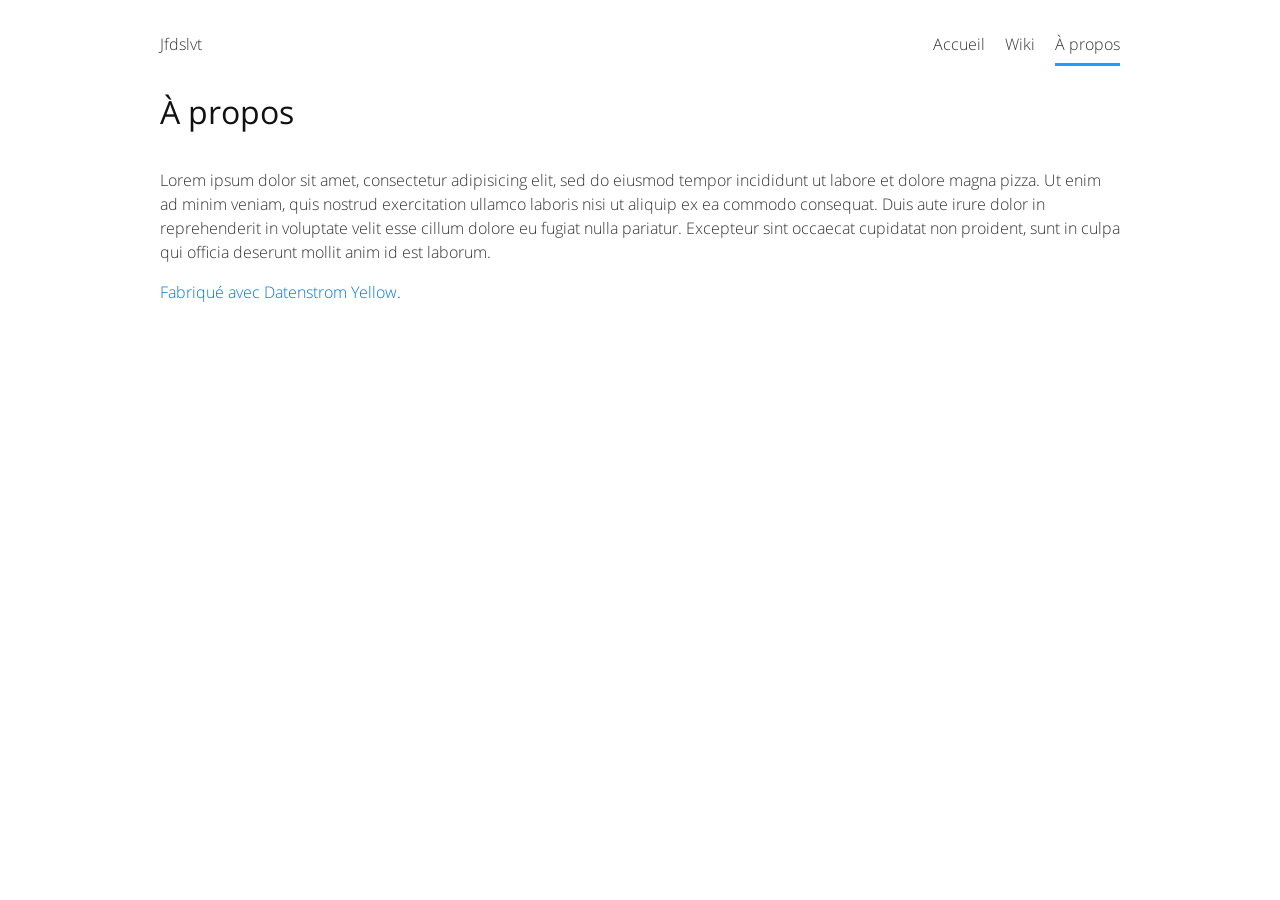
==== about/index.html @ c8bfd83d "Deploy rendered wiki from source bistiti/wiki.jfdslv@3e7b6deae27dd3a58346ea948d7e831e944ac0fc" ====
<!DOCTYPE html>
<html lang="fr">
<head>
<title>À propos - Jfdslvt</title>
<meta charset="utf-8" />
<meta name="description" content="Lorem ipsum dolor sit amet, consectetur adipisicing elit, sed do eiusmod tempor incididunt ut labore et dolore magna pizza. Ut enim ad minim veniam,…" />
<meta name="author" content="Wiki_Yellow" />
<meta name="generator" content="Datenstrom Yellow" />
<meta name="viewport" content="width=device-width, initial-scale=1" />
<link rel="stylesheet" type="text/css" media="all" href="/assets/stockholm.css" />
<link rel="icon" type="image/png" href="/assets/stockholm.png" />
</head>
<body>
<div class="page layout-default">
<div class="header" role="banner">
<div class="sitename">
<h1><a href="/"><i class="sitename-logo"></i>Jfdslvt</a></h1>
</div>
<div class="sitename-banner"></div>
<div class="navigation" role="navigation" aria-label="Principale">
<ul>
<li><a href="/">Accueil</a></li>
<li><a href="/wiki/">Wiki</a></li>
<li><a class="active" aria-current="page" href="/about/">À propos</a></li>
</ul>
</div>
<div class="navigation-banner"></div>
</div>
<div class="content">
<div class="main" role="main">
<h1>À propos</h1>
<p>Lorem ipsum dolor sit amet, consectetur adipisicing elit, sed do eiusmod tempor incididunt ut 
labore et dolore magna pizza. Ut enim ad minim veniam, quis nostrud exercitation ullamco laboris 
nisi ut aliquip ex ea commodo consequat. Duis aute irure dolor in reprehenderit in voluptate velit 
esse cillum dolore eu fugiat nulla pariatur. Excepteur sint occaecat cupidatat non proident, sunt 
in culpa qui officia deserunt mollit anim id est laborum.</p>

<p><a href="https://datenstrom.se/yellow/">Fabriqué avec Datenstrom Yellow</a>.</p>
</div>
</div>
<div class="footer" role="contentinfo">
<div class="siteinfo">
</div>
<div class="siteinfo-banner"></div>
</div>
</div>
</body>
</html>
---- assets/stockholm.css ----
/* Stockholm extension, https://github.com/annaesvensson/yellow-stockholm */

/* Colors and fonts */

:root {
    --bg: #fff;
    --code-bg: #f7f7f7;
    --important-bg: #f0f8fe;
    --heading: #111;
    --text: #333;
    --code: #666;
    --link: #07d;
    --link-active: #29f;
    --blockquote-accent: #29f;
    --important-accent: #08e;
    --separator: #ddd;
    --border: #bbb;
    --font: "Open Sans", Helvetica, sans-serif;
    --monospace-font: Consolas, Menlo, Courier, monospace;
}
@font-face {
    font-family: "Open Sans";
    font-style: normal;
    font-weight: 300;
    font-display: swap;
    src: url(stockholm-opensans-light.woff) format("woff");
}
@font-face {
    font-family: "Open Sans";
    font-style: normal;
    font-weight: 400;
    font-display: swap;
    src: url(stockholm-opensans-regular.woff) format("woff");
}
@font-face {
    font-family: "Open Sans";
    font-style: normal;
    font-weight: 700;
    font-display: swap;
    src: url(stockholm-opensans-bold.woff) format("woff");
}

/* General */

html, body, div, form, pre, span, tr, th, td, img {
    margin: 0;
    padding: 0;
    border: 0;
    vertical-align: baseline;
}
body {
    margin: 1em;
    background-color: var(--bg);
    color: var(--text);
    font-family: var(--font);
    font-size: 1em;
    font-weight: 300;
    line-height: 1.5;
}
h1, h2, h3, h4, h5, h6 {
    color: var(--heading);
    font-weight: 400;
}
h1 {
    font-size: 2em;
}
hr {
    height: 1px;
    background: var(--separator);
    border: 0;
}
strong {
    font-weight: bold;
}
code {
    font-size: 1.1em;
}
a {
    color: var(--link);
    text-decoration: none;
}
a:hover {
    color: var(--link);
    text-decoration: underline;
}

/* Content */

.content h1 {
    margin: 1em 0;
}
.content h1 a {
    color: var(--heading);
}
.content h1 a:hover {
    color: var(--heading);
    text-decoration: none;
}
.content img {
    max-width: 100%;
    height: auto;
}
.content form {
    margin: 1em 0;
}
.content table {
    border-spacing: 0;
    border-collapse: collapse;
}
.content th:not([align]) {
    text-align: left;
}
.content th,
.content td {
    padding: 0.3em;
    padding-left: 2em;
}
.content th:first-child,
.content td:first-child {
    padding: 0.3em;
}
.content th {
    border-bottom: 1px solid var(--separator);
}
.content code,
.content pre {
    font-family: var(--monospace-font);
    font-size: 90%;
}
.content code {
    padding: 0.15em 0.4em;
    margin: 0;
    background-color: var(--code-bg);
    color: var(--code);
    border-radius: 3px;
}
.content pre > code {
    padding: 0;
    margin: 0;
    white-space: pre;
    background: transparent;
    border: 0;
    font-size: inherit;
}
.content pre {
    padding: 1em;
    overflow: auto;
    line-height: 1.45;
    background-color: var(--code-bg);
    color: var(--code);
    border-radius: 3px;
}
.content blockquote {
    margin-left: 0;
    padding-left: 1em;
    font-weight: bold;
    border-left: 3px solid var(--blockquote-accent);
}
.content details summary {
    margin: inherit;
    cursor: pointer;
}
.content details > * {
    margin: 1em 0 1em 1em;
}
.content .important {
    margin: 1em 0;
    padding: 10px 1em;
    background-color: var(--important-bg);
    border-left: 10px solid var(--important-accent);
}
.content .flexible {
    position: relative;
    padding-top: 0;
    padding-bottom: 56.25%;
}
.content .flexible iframe {
    position: absolute;
    top: 0;
    left: 0;
    width: 100%;
    height: 100%;
}
.content .task-list-item {
    list-style-type: none;
}
.content .task-list-item input {
    margin: 0 0.2em 0.25em -1.75em;
    vertical-align: middle;
}
.content .toc {
    margin: 0;
    padding: 0;
    list-style: none;
}
.content .wikipages ul,
.content .wikitags ul,
.content .wikilinks ul {
    padding: 0;
    list-style: none;
    column-width: 19em;
}
.content .previousnext .previous {
    margin-right: 1em;
}
.content .pagination .previous {
    margin-right: 1em;
}
.content .pagination {
    margin: 1em 0;
}
.content .left {
    float: left;
    margin: 0 1em 0 0;
}
.content .center {
    display: block;
    margin: 0 auto;
}
.content .right {
    float: right;
    margin: 0 0 0 1em;
}
.content .rounded {
    border-radius: 4px;
}

/* Header */

.header {
    margin: 2em 0;
}
.header .sitename {
    display: block;
    float: left;
}
.header .sitename h1 {
    margin: 0;
    font-size: 1em;
    font-weight: 300;
}
.header .sitename h1 a {
    color: var(--text);
    border-bottom: solid 3px var(--bg);
    text-decoration: none;
    padding: 0.5em 0;
}
.header .sitename h1 a:hover {
    color: var(--link);
    border-bottom: solid 3px var(--link-active);
}
.header .sitename p {
    margin-top: 0;
    color: var(--text);
}

/* Navigation */

.navigation {
    display: block;
    float: right;
}
.navigation a {
    color: var(--text);
    border-bottom: solid 3px var(--bg);
    text-decoration: none;
    padding: 0.5em 0;
    margin: 0 0.5em;
}
.navigation a:hover {
    color: var(--link);
    border-bottom: solid 3px var(--link-active);
}
.navigation ul {
    margin: 0 -0.5em;
    padding: 0;
    list-style: none;
}
.navigation li {
    display: inline;
}
.navigation li a.active {
    border-bottom: solid 3px var(--link-active);
}
.navigation-banner {
    clear: both;
}

/* Footer */

.footer {
    margin: 2em 0;
}
.footer .siteinfo a {
    color: var(--link);
}
.footer .siteinfo a:hover {
    color: var(--link);
    text-decoration: underline;
}

/* Forms and buttons */

.form-control {
    margin: 0;
    padding: 2px 4px;
    display: inline-block;
    min-width: 7em;
    background-color: var(--bg);
    color: var(--text);
    background-image: linear-gradient(to bottom, var(--bg), var(--bg));
    border: 1px solid var(--border);
    border-radius: 4px;
    font-size: 0.9em;
    font-family: inherit;
    font-weight: normal;
    line-height: normal;
}
.btn {
    margin: 0;
    padding: 4px 22px;
    display: inline-block;
    min-width: 7em;
    background-color: #eaeaea;
    color: #333333;
    background-image: linear-gradient(to bottom, #f8f8f8, #e1e1e1);
    border: 1px solid var(--border);
    border-color: #c1c1c1 #c1c1c1 #aaaaaa;
    border-radius: 4px;
    outline-offset: -2px;
    font-size: 0.9em;
    font-family: inherit;
    font-weight: normal;
    line-height: 1;
    text-align: center;
    text-decoration: none;
    box-sizing: border-box;
}
.btn:hover,
.btn:focus,
.btn:active {
    color: #333333;
    background-image: none;
    text-decoration: none;
}
.btn:active {
    box-shadow: inset 0 2px 4px rgba(0, 0, 0, 0.1);
}

/* Responsive and print */

.page {
    margin: 0 auto;
    max-width: 1000px;
}

@media screen and (min-width: 62em) {
    body {
        width: 60em;
        margin: 1em auto;
    }
    .page {
        margin: 0;
        max-width: none;
    }
}
@media screen and (max-width: 32em) {
    body {
        margin: 0.5em;
        font-size: 0.9em;
    }
    .content h1,
    .content h2 {
        font-size: 1.5em;
    }
}
@media print {
    .page {
        border: none !important;
    }
}

/* Custom */
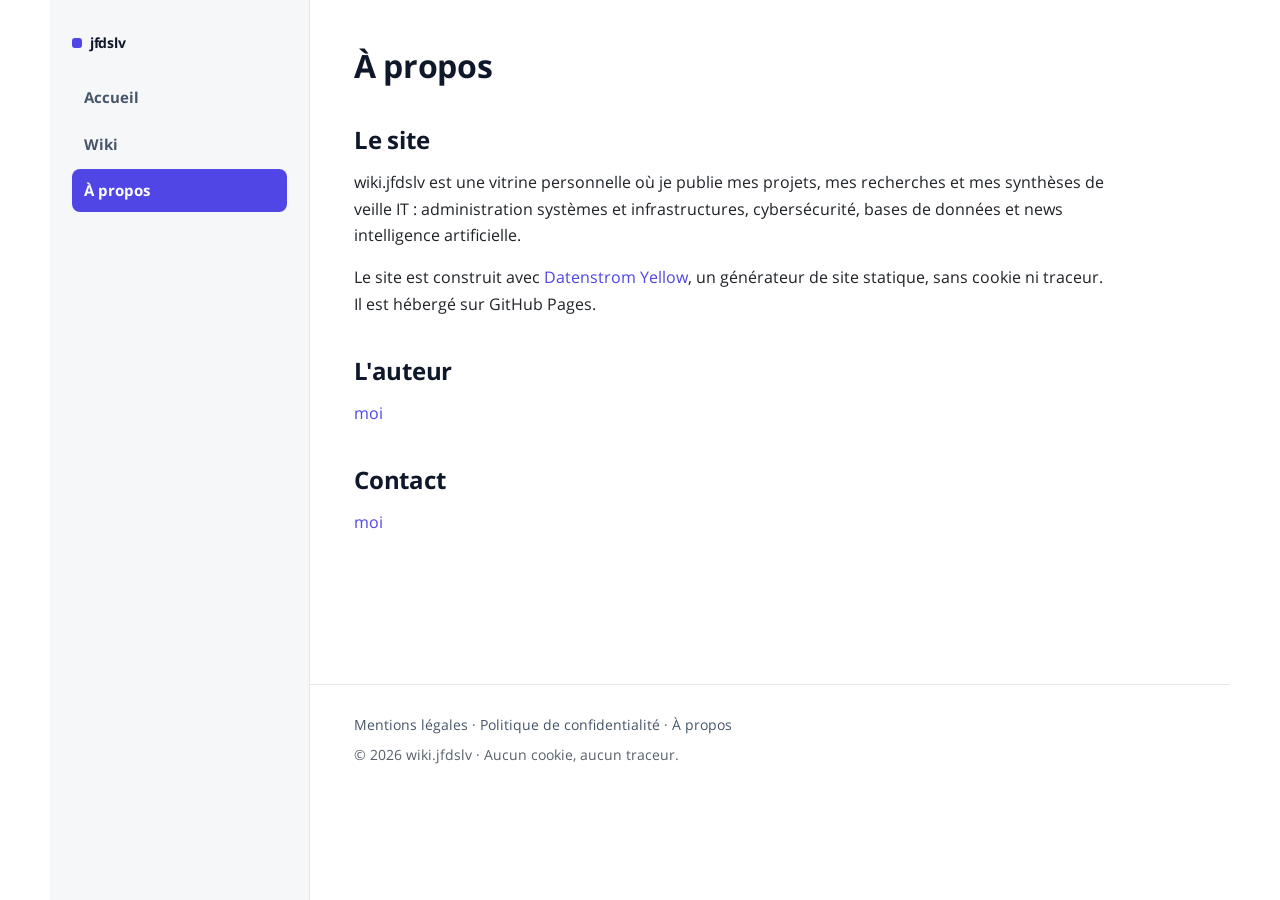
==== commit d0e7a30f: "Deploy rendered wiki from source bistiti/wiki.jfdslv@60198874a7b2947cbbbb84c05711634c2879f8de" ====
--- a/about/index.html
+++ b/about/index.html
@@ -1,9 +1,9 @@
 <!DOCTYPE html>
 <html lang="fr">
 <head>
-<title>À propos - Jfdslvt</title>
+<title>À propos - jfdslv</title>
 <meta charset="utf-8" />
-<meta name="description" content="Lorem ipsum dolor sit amet, consectetur adipisicing elit, sed do eiusmod tempor incididunt ut labore et dolore magna pizza. Ut enim ad minim veniam,…" />
+<meta name="description" content="À propos de wiki.jfdslv : vitrine de projets, de recherches et de veille IT." />
 <meta name="author" content="Wiki_Yellow" />
 <meta name="generator" content="Datenstrom Yellow" />
 <meta name="viewport" content="width=device-width, initial-scale=1" />
@@ -11,10 +11,11 @@
 <link rel="icon" type="image/png" href="/assets/stockholm.png" />
 </head>
 <body>
+<a class="skip-link" href="#contenu">Aller au contenu</a>
 <div class="page layout-default">
 <div class="header" role="banner">
 <div class="sitename">
-<h1><a href="/"><i class="sitename-logo"></i>Jfdslvt</a></h1>
+<p class="sitename-title"><a href="/"><i class="sitename-logo"></i>jfdslv</a></p>
 </div>
 <div class="sitename-banner"></div>
 <div class="navigation" role="navigation" aria-label="Principale">
@@ -27,19 +28,28 @@
 <div class="navigation-banner"></div>
 </div>
 <div class="content">
-<div class="main" role="main">
+<div class="main" role="main" id="contenu" tabindex="-1">
 <h1>À propos</h1>
-<p>Lorem ipsum dolor sit amet, consectetur adipisicing elit, sed do eiusmod tempor incididunt ut 
-labore et dolore magna pizza. Ut enim ad minim veniam, quis nostrud exercitation ullamco laboris 
-nisi ut aliquip ex ea commodo consequat. Duis aute irure dolor in reprehenderit in voluptate velit 
-esse cillum dolore eu fugiat nulla pariatur. Excepteur sint occaecat cupidatat non proident, sunt 
-in culpa qui officia deserunt mollit anim id est laborum.</p>
+<h2 id="le-site">Le site</h2>
 
-<p><a href="https://datenstrom.se/yellow/">Fabriqué avec Datenstrom Yellow</a>.</p>
+<p>wiki.jfdslv est une vitrine personnelle où je publie mes projets, mes recherches et mes synthèses de veille IT : administration systèmes et infrastructures, cybersécurité, bases de données et news intelligence artificielle.</p>
+
+<p>Le site est construit avec <a href="https://datenstrom.se/yellow/">Datenstrom Yellow</a>, un générateur de site statique, sans cookie ni traceur. Il est hébergé sur GitHub Pages.</p>
+
+<h2 id="l-auteur">L'auteur</h2>
+
+<p><a href="https://jfdslv.fr/">moi</a></p>
+
+<h2 id="contact">Contact</h2>
+
+<p><a href="https://jfdslv.fr/">moi</a></p>
 </div>
 </div>
 <div class="footer" role="contentinfo">
 <div class="siteinfo">
+<p><a href="/mentions-legales/">Mentions légales</a> · <a href="/confidentialite/">Politique de confidentialité</a> · <a href="/about/">À propos</a></p>
+
+<p>© 2026 wiki.jfdslv · Aucun cookie, aucun traceur.</p>
 </div>
 <div class="siteinfo-banner"></div>
 </div>
--- a/assets/stockholm.css
+++ b/assets/stockholm.css
@@ -1,22 +1,32 @@
 /* Stockholm extension, https://github.com/annaesvensson/yellow-stockholm */
+/* Redesign "Docs clair" — mise en page laterale, lecture confortable, contrastes WCAG 2.1 AA. */
 
 /* Colors and fonts */
 
 :root {
-    --bg: #fff;
-    --code-bg: #f7f7f7;
-    --important-bg: #f0f8fe;
-    --heading: #111;
-    --text: #333;
-    --code: #666;
-    --link: #07d;
-    --link-active: #29f;
-    --blockquote-accent: #29f;
-    --important-accent: #08e;
-    --separator: #ddd;
-    --border: #bbb;
-    --font: "Open Sans", Helvetica, sans-serif;
+    --bg: #ffffff;
+    --bg-sidebar: #f6f7f9;
+    --bg-soft: #f3f4f6;
+    --code-bg: #f3f4f6;
+    --important-bg: #eef4ff;
+    --heading: #0f172a;
+    --text: #1f2328;
+    --muted: #57606a;
+    --code: #b4245b;
+    --link: #4f46e5;
+    --link-hover: #4338ca;
+    --accent: #4f46e5;
+    --on-accent: #ffffff;
+    --blockquote-accent: #4f46e5;
+    --important-accent: #4f46e5;
+    --separator: #e5e7eb;
+    --border: #e5e7eb;
+    --sidebar-link: #475569;
+    --sidebar-hover-bg: #eceef2;
+    --font: "Open Sans", Helvetica, Arial, sans-serif;
     --monospace-font: Consolas, Menlo, Courier, monospace;
+    --reading-width: 760px;
+    --sidebar-width: 260px;
 }
 @font-face {
     font-family: "Open Sans";
@@ -42,6 +52,9 @@
 
 /* General */
 
+*, *::before, *::after {
+    box-sizing: border-box;
+}
 html, body, div, form, pre, span, tr, th, td, img {
     margin: 0;
     padding: 0;
@@ -49,53 +62,203 @@
     vertical-align: baseline;
 }
 body {
-    margin: 1em;
+    margin: 0;
     background-color: var(--bg);
     color: var(--text);
     font-family: var(--font);
     font-size: 1em;
-    font-weight: 300;
-    line-height: 1.5;
+    font-weight: 400;
+    line-height: 1.65;
+    -webkit-font-smoothing: antialiased;
+    text-rendering: optimizeLegibility;
 }
 h1, h2, h3, h4, h5, h6 {
     color: var(--heading);
-    font-weight: 400;
-}
-h1 {
-    font-size: 2em;
-}
+    font-weight: 700;
+    line-height: 1.25;
+    letter-spacing: -0.01em;
+}
+h1 { font-size: 2em; }
+h2 { font-size: 1.5em; }
+h3 { font-size: 1.2em; }
 hr {
     height: 1px;
+    margin: 2em 0;
     background: var(--separator);
     border: 0;
 }
-strong {
-    font-weight: bold;
-}
-code {
-    font-size: 1.1em;
-}
+strong { font-weight: 700; }
+code { font-size: 1.05em; }
 a {
     color: var(--link);
     text-decoration: none;
 }
 a:hover {
+    color: var(--link-hover);
+    text-decoration: underline;
+}
+
+/* Keyboard focus — visible for accessibility (RGAA / WCAG 2.4.7) */
+a:focus-visible,
+.btn:focus-visible,
+.form-control:focus-visible,
+summary:focus-visible,
+.navigation a:focus-visible {
+    outline: 3px solid var(--accent);
+    outline-offset: 2px;
+    border-radius: 4px;
+}
+
+/* Skip link — keyboard users jump straight to content */
+.skip-link {
+    position: absolute;
+    left: -9999px;
+    top: 0;
+    z-index: 1000;
+    background: var(--accent);
+    color: var(--on-accent);
+    padding: 10px 16px;
+    border-radius: 0 0 8px 0;
+    font-weight: 600;
+    text-decoration: none;
+}
+.skip-link:focus {
+    left: 0;
+}
+
+/* Page shell — sidebar + main + footer grid */
+
+.page {
+    display: grid;
+    grid-template-columns: var(--sidebar-width) minmax(0, 1fr);
+    grid-template-areas:
+        "sidebar main"
+        "sidebar footer";
+    max-width: 1180px;
+    margin: 0 auto;
+    min-height: 100vh;
+}
+
+/* Header = left sidebar */
+
+.header {
+    grid-area: sidebar;
+    position: sticky;
+    top: 0;
+    align-self: start;
+    height: 100vh;
+    overflow-y: auto;
+    display: flex;
+    flex-direction: column;
+    gap: 24px;
+    padding: 28px 22px;
+    background: var(--bg-sidebar);
+    border-right: 1px solid var(--border);
+}
+.header .sitename {
+    display: block;
+}
+.header .sitename h1,
+.header .sitename-title {
+    margin: 0;
+    font-size: 1.15em;
+    font-weight: 700;
+    letter-spacing: -0.02em;
+    line-height: 1.3;
+}
+.header .sitename h1 a,
+.header .sitename-title a {
+    display: flex;
+    align-items: center;
+    gap: 8px;
+    color: var(--heading);
+    text-decoration: none;
+}
+.header .sitename h1 a:hover,
+.header .sitename-title a:hover {
     color: var(--link);
-    text-decoration: underline;
+    text-decoration: none;
+}
+.header .sitename-logo {
+    display: inline-block;
+    width: 10px;
+    height: 10px;
+    border-radius: 3px;
+    background: var(--accent);
+    flex: none;
+}
+.header .sitename p {
+    margin-top: 0.4em;
+    color: var(--muted);
+    font-size: 0.9em;
+}
+.sitename-banner,
+.navigation-banner {
+    display: none;
+}
+
+/* Navigation — vertical list in the sidebar */
+
+.navigation {
+    display: block;
+}
+.navigation ul {
+    margin: 0;
+    padding: 0;
+    list-style: none;
+    display: flex;
+    flex-direction: column;
+    gap: 3px;
+}
+.navigation li {
+    display: block;
+}
+.navigation a {
+    display: block;
+    color: var(--sidebar-link);
+    text-decoration: none;
+    font-size: 0.95em;
+    font-weight: 600;
+    padding: 9px 12px;
+    border-radius: 8px;
+}
+.navigation a:hover {
+    background: var(--sidebar-hover-bg);
+    color: var(--heading);
+    text-decoration: none;
+}
+.navigation a.active,
+.navigation li a.active {
+    background: var(--accent);
+    color: var(--on-accent);
 }
 
 /* Content */
 
+.content {
+    grid-area: main;
+    padding: 40px 44px;
+    min-width: 0;
+}
+.main {
+    max-width: var(--reading-width);
+}
 .content h1 {
-    margin: 1em 0;
-}
-.content h1 a {
-    color: var(--heading);
-}
-.content h1 a:hover {
-    color: var(--heading);
-    text-decoration: none;
-}
+    margin: 0.2em 0 0.6em;
+}
+.content h2 {
+    margin: 1.6em 0 0.6em;
+}
+.content h3 {
+    margin: 1.4em 0 0.5em;
+}
+.content p,
+.content ul,
+.content ol {
+    margin: 0 0 1em;
+}
+.content h1 a { color: var(--heading); }
+.content h1 a:hover { color: var(--heading); text-decoration: none; }
 .content img {
     max-width: 100%;
     height: auto;
@@ -106,21 +269,20 @@
 .content table {
     border-spacing: 0;
     border-collapse: collapse;
+    margin: 1em 0;
+    width: 100%;
 }
 .content th:not([align]) {
     text-align: left;
 }
 .content th,
 .content td {
-    padding: 0.3em;
-    padding-left: 2em;
-}
-.content th:first-child,
-.content td:first-child {
-    padding: 0.3em;
+    padding: 0.5em 0.8em;
+    border-bottom: 1px solid var(--separator);
 }
 .content th {
-    border-bottom: 1px solid var(--separator);
+    border-bottom: 2px solid var(--border);
+    font-weight: 700;
 }
 .content code,
 .content pre {
@@ -132,42 +294,55 @@
     margin: 0;
     background-color: var(--code-bg);
     color: var(--code);
-    border-radius: 3px;
+    border-radius: 4px;
 }
 .content pre > code {
     padding: 0;
     margin: 0;
     white-space: pre;
     background: transparent;
+    color: inherit;
     border: 0;
     font-size: inherit;
 }
 .content pre {
-    padding: 1em;
+    padding: 1em 1.2em;
     overflow: auto;
-    line-height: 1.45;
-    background-color: var(--code-bg);
-    color: var(--code);
-    border-radius: 3px;
+    line-height: 1.5;
+    background-color: #0f172a;
+    color: #e2e8f0;
+    border-radius: 10px;
 }
 .content blockquote {
-    margin-left: 0;
-    padding-left: 1em;
-    font-weight: bold;
-    border-left: 3px solid var(--blockquote-accent);
+    margin: 1.2em 0;
+    padding: 0.6em 1.1em;
+    color: var(--text);
+    font-weight: 400;
+    background: #f5f5ff;
+    border-left: 4px solid var(--blockquote-accent);
+    border-radius: 0 8px 8px 0;
+}
+.content blockquote p { margin: 0; }
+.content details {
+    margin: 1em 0;
+    padding: 0.4em 0.9em;
+    background: var(--bg-soft);
+    border-radius: 8px;
 }
 .content details summary {
     margin: inherit;
     cursor: pointer;
+    font-weight: 600;
 }
 .content details > * {
     margin: 1em 0 1em 1em;
 }
 .content .important {
-    margin: 1em 0;
-    padding: 10px 1em;
+    margin: 1.2em 0;
+    padding: 0.9em 1.1em;
     background-color: var(--important-bg);
-    border-left: 10px solid var(--important-accent);
+    border-left: 6px solid var(--important-accent);
+    border-radius: 0 8px 8px 0;
 }
 .content .flexible {
     position: relative;
@@ -193,191 +368,211 @@
     padding: 0;
     list-style: none;
 }
+
+/* Wiki — page list, tag list, entries */
+
 .content .wikipages ul,
-.content .wikitags ul,
 .content .wikilinks ul {
+    margin: 0;
     padding: 0;
     list-style: none;
-    column-width: 19em;
-}
-.content .previousnext .previous {
-    margin-right: 1em;
-}
+    display: grid;
+    gap: 10px;
+}
+.content .wikipages li a,
+.content .wikilinks li a {
+    display: block;
+    padding: 14px 16px;
+    background: var(--bg);
+    color: var(--heading);
+    font-weight: 600;
+    text-decoration: none;
+    border: 1px solid var(--border);
+    border-radius: 12px;
+    box-shadow: 0 1px 2px rgba(16, 24, 40, 0.04);
+}
+.content .wikipages li a:hover,
+.content .wikilinks li a:hover {
+    border-color: #c7ccff;
+    box-shadow: 0 4px 14px rgba(79, 70, 229, 0.10);
+    color: var(--link-hover);
+}
+.content .wikitags ul {
+    margin: 0;
+    padding: 0;
+    list-style: none;
+    display: flex;
+    flex-wrap: wrap;
+    gap: 8px;
+}
+.content .wikitags li a {
+    display: inline-block;
+    padding: 5px 13px;
+    background: var(--bg-soft);
+    color: var(--sidebar-link);
+    font-size: 0.9em;
+    text-decoration: none;
+    border-radius: 999px;
+}
+.content .wikitags li a:hover {
+    background: #e4e7ec;
+    color: var(--heading);
+}
+.entry {
+    margin-bottom: 1em;
+}
+.entry-title h1 {
+    margin-bottom: 0.1em;
+}
+.entry-meta p {
+    margin: 0 0 1.4em;
+    color: var(--muted);
+    font-size: 0.9em;
+}
+.entry-tags {
+    margin-top: 1.5em;
+    padding-top: 1em;
+    border-top: 1px solid var(--separator);
+    color: var(--muted);
+    font-size: 0.9em;
+}
+.entry-tags a {
+    color: var(--link);
+}
+
+/* Pagination */
+
+.content .pagination {
+    margin: 2em 0 0;
+    padding-top: 1em;
+    border-top: 1px solid var(--separator);
+}
+.content .previousnext .previous,
 .content .pagination .previous {
     margin-right: 1em;
 }
-.content .pagination {
-    margin: 1em 0;
-}
-.content .left {
-    float: left;
-    margin: 0 1em 0 0;
-}
-.content .center {
-    display: block;
-    margin: 0 auto;
-}
-.content .right {
-    float: right;
-    margin: 0 0 0 1em;
-}
-.content .rounded {
-    border-radius: 4px;
-}
-
-/* Header */
-
-.header {
-    margin: 2em 0;
-}
-.header .sitename {
-    display: block;
-    float: left;
-}
-.header .sitename h1 {
-    margin: 0;
-    font-size: 1em;
-    font-weight: 300;
-}
-.header .sitename h1 a {
-    color: var(--text);
-    border-bottom: solid 3px var(--bg);
-    text-decoration: none;
-    padding: 0.5em 0;
-}
-.header .sitename h1 a:hover {
-    color: var(--link);
-    border-bottom: solid 3px var(--link-active);
-}
-.header .sitename p {
-    margin-top: 0;
-    color: var(--text);
-}
-
-/* Navigation */
-
-.navigation {
-    display: block;
-    float: right;
-}
-.navigation a {
-    color: var(--text);
-    border-bottom: solid 3px var(--bg);
-    text-decoration: none;
-    padding: 0.5em 0;
-    margin: 0 0.5em;
-}
-.navigation a:hover {
-    color: var(--link);
-    border-bottom: solid 3px var(--link-active);
-}
-.navigation ul {
-    margin: 0 -0.5em;
-    padding: 0;
-    list-style: none;
-}
-.navigation li {
-    display: inline;
-}
-.navigation li a.active {
-    border-bottom: solid 3px var(--link-active);
-}
-.navigation-banner {
-    clear: both;
-}
+
+/* Image helpers */
+
+.content .left { float: left; margin: 0 1em 0 0; }
+.content .center { display: block; margin: 0 auto; }
+.content .right { float: right; margin: 0 0 0 1em; }
+.content .rounded { border-radius: 10px; }
 
 /* Footer */
 
 .footer {
-    margin: 2em 0;
+    grid-area: footer;
+    margin: 0;
+    padding: 22px 44px 40px;
+    border-top: 1px solid var(--border);
+}
+.footer .siteinfo {
+    color: var(--muted);
+    font-size: 0.9em;
+    line-height: 1.7;
 }
 .footer .siteinfo a {
-    color: var(--link);
+    color: var(--sidebar-link);
+    text-decoration: none;
 }
 .footer .siteinfo a:hover {
     color: var(--link);
     text-decoration: underline;
 }
+.footer .siteinfo p { margin: 0.4em 0 0; }
+.footer .siteinfo-banner { clear: both; }
 
 /* Forms and buttons */
 
 .form-control {
     margin: 0;
-    padding: 2px 4px;
+    padding: 6px 10px;
     display: inline-block;
     min-width: 7em;
     background-color: var(--bg);
     color: var(--text);
-    background-image: linear-gradient(to bottom, var(--bg), var(--bg));
     border: 1px solid var(--border);
-    border-radius: 4px;
-    font-size: 0.9em;
+    border-radius: 8px;
+    font-size: 0.95em;
     font-family: inherit;
     font-weight: normal;
     line-height: normal;
 }
 .btn {
     margin: 0;
-    padding: 4px 22px;
+    padding: 9px 20px;
     display: inline-block;
     min-width: 7em;
-    background-color: #eaeaea;
-    color: #333333;
-    background-image: linear-gradient(to bottom, #f8f8f8, #e1e1e1);
-    border: 1px solid var(--border);
-    border-color: #c1c1c1 #c1c1c1 #aaaaaa;
-    border-radius: 4px;
-    outline-offset: -2px;
-    font-size: 0.9em;
+    background-color: var(--accent);
+    color: var(--on-accent);
+    border: 1px solid var(--accent);
+    border-radius: 8px;
+    font-size: 0.95em;
     font-family: inherit;
-    font-weight: normal;
+    font-weight: 600;
     line-height: 1;
     text-align: center;
     text-decoration: none;
+    cursor: pointer;
     box-sizing: border-box;
 }
 .btn:hover,
 .btn:focus,
 .btn:active {
-    color: #333333;
-    background-image: none;
-    text-decoration: none;
-}
-.btn:active {
-    box-shadow: inset 0 2px 4px rgba(0, 0, 0, 0.1);
-}
-
-/* Responsive and print */
-
-.page {
-    margin: 0 auto;
-    max-width: 1000px;
-}
-
-@media screen and (min-width: 62em) {
-    body {
-        width: 60em;
-        margin: 1em auto;
+    background-color: var(--link-hover);
+    border-color: var(--link-hover);
+    color: var(--on-accent);
+    text-decoration: none;
+}
+
+/* Responsive */
+
+@media screen and (max-width: 860px) {
+    .page {
+        grid-template-columns: 1fr;
+        grid-template-areas:
+            "sidebar"
+            "main"
+            "footer";
+        max-width: 720px;
     }
+    .header {
+        position: static;
+        height: auto;
+        overflow: visible;
+        flex-direction: column;
+        gap: 16px;
+        border-right: 0;
+        border-bottom: 1px solid var(--border);
+        padding: 18px 22px;
+    }
+    .navigation ul {
+        flex-direction: row;
+        flex-wrap: wrap;
+        gap: 6px;
+    }
+    .content {
+        padding: 28px 22px;
+    }
+    .footer {
+        padding: 20px 22px 36px;
+    }
+}
+@media screen and (max-width: 32em) {
+    body { font-size: 0.95em; }
+    .content h1, .entry-title h1 { font-size: 1.6em; }
+    .content h2 { font-size: 1.3em; }
+}
+
+@media print {
+    .header, .skip-link { display: none; }
     .page {
-        margin: 0;
+        display: block;
         max-width: none;
     }
-}
-@media screen and (max-width: 32em) {
-    body {
-        margin: 0.5em;
-        font-size: 0.9em;
-    }
-    .content h1,
-    .content h2 {
-        font-size: 1.5em;
-    }
-}
-@media print {
-    .page {
-        border: none !important;
-    }
+    .content { padding: 0; }
+    a { color: #000; }
 }
 
 /* Custom */
